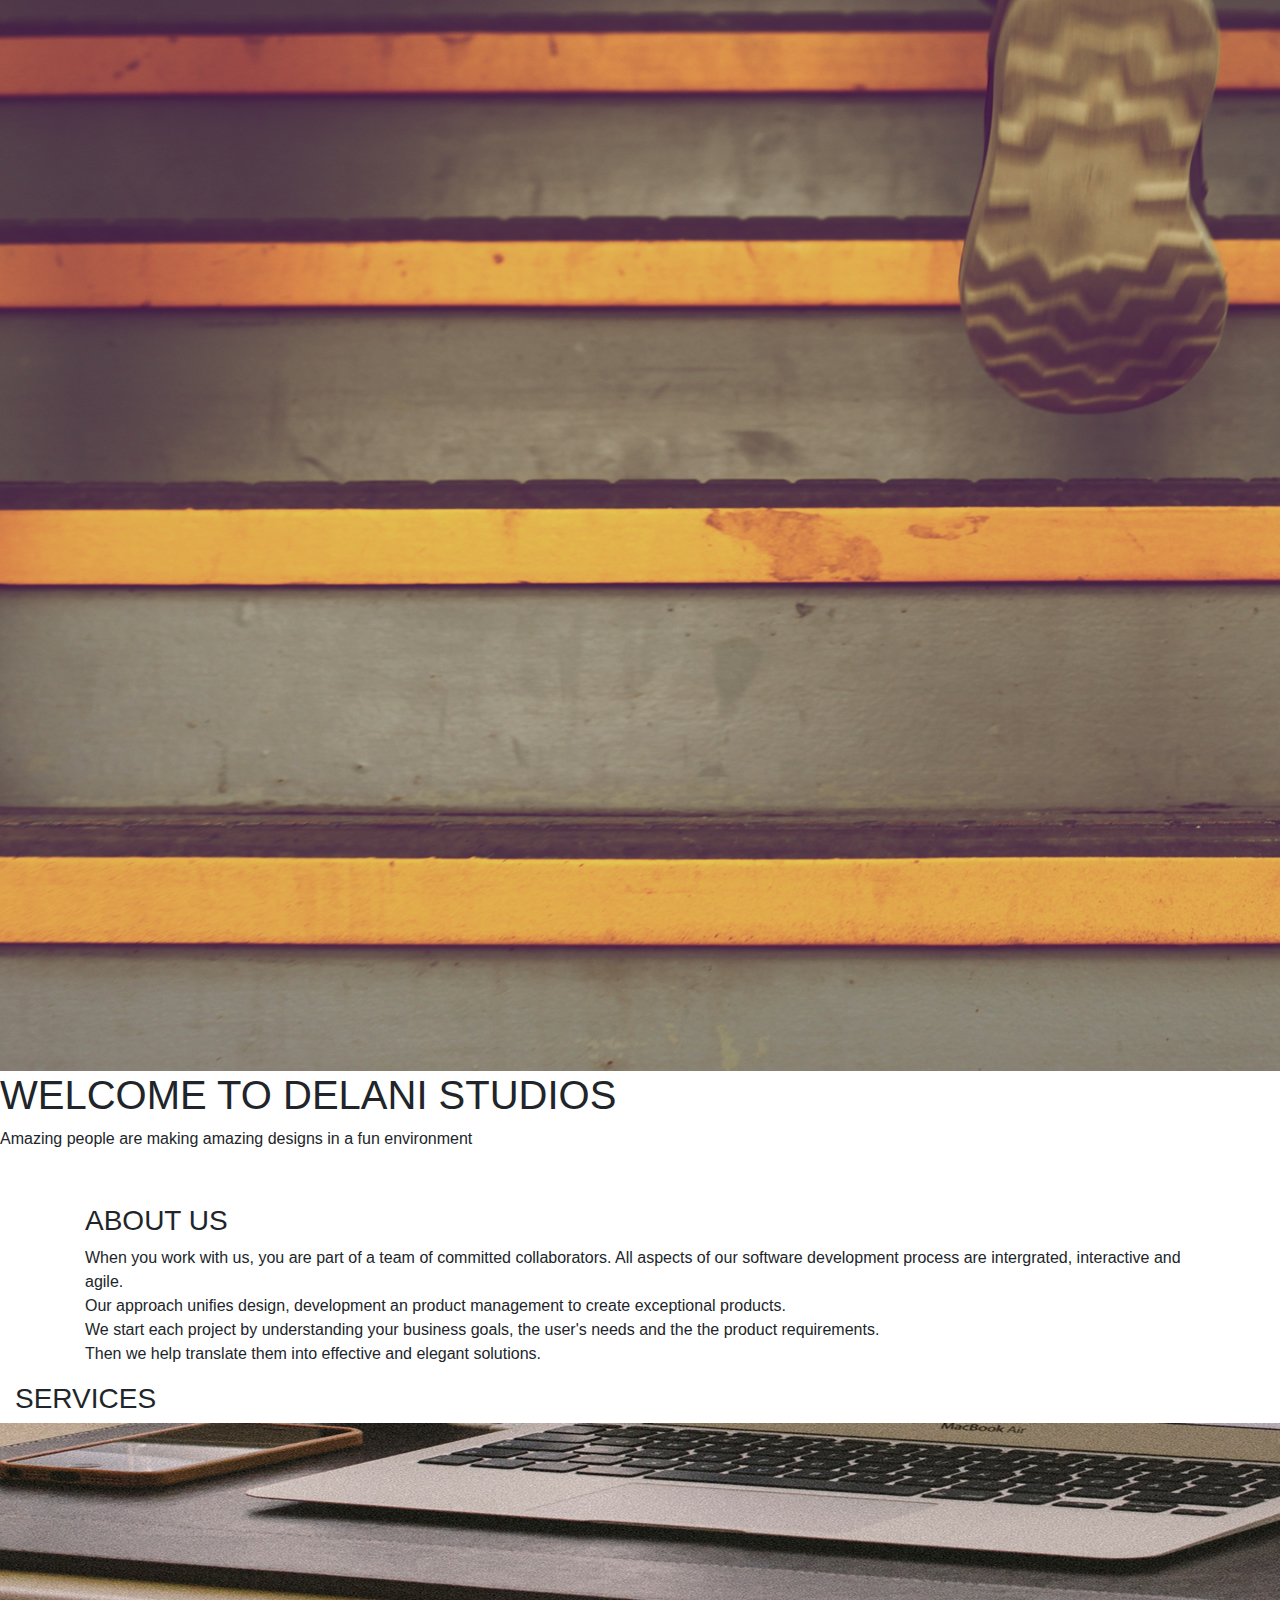
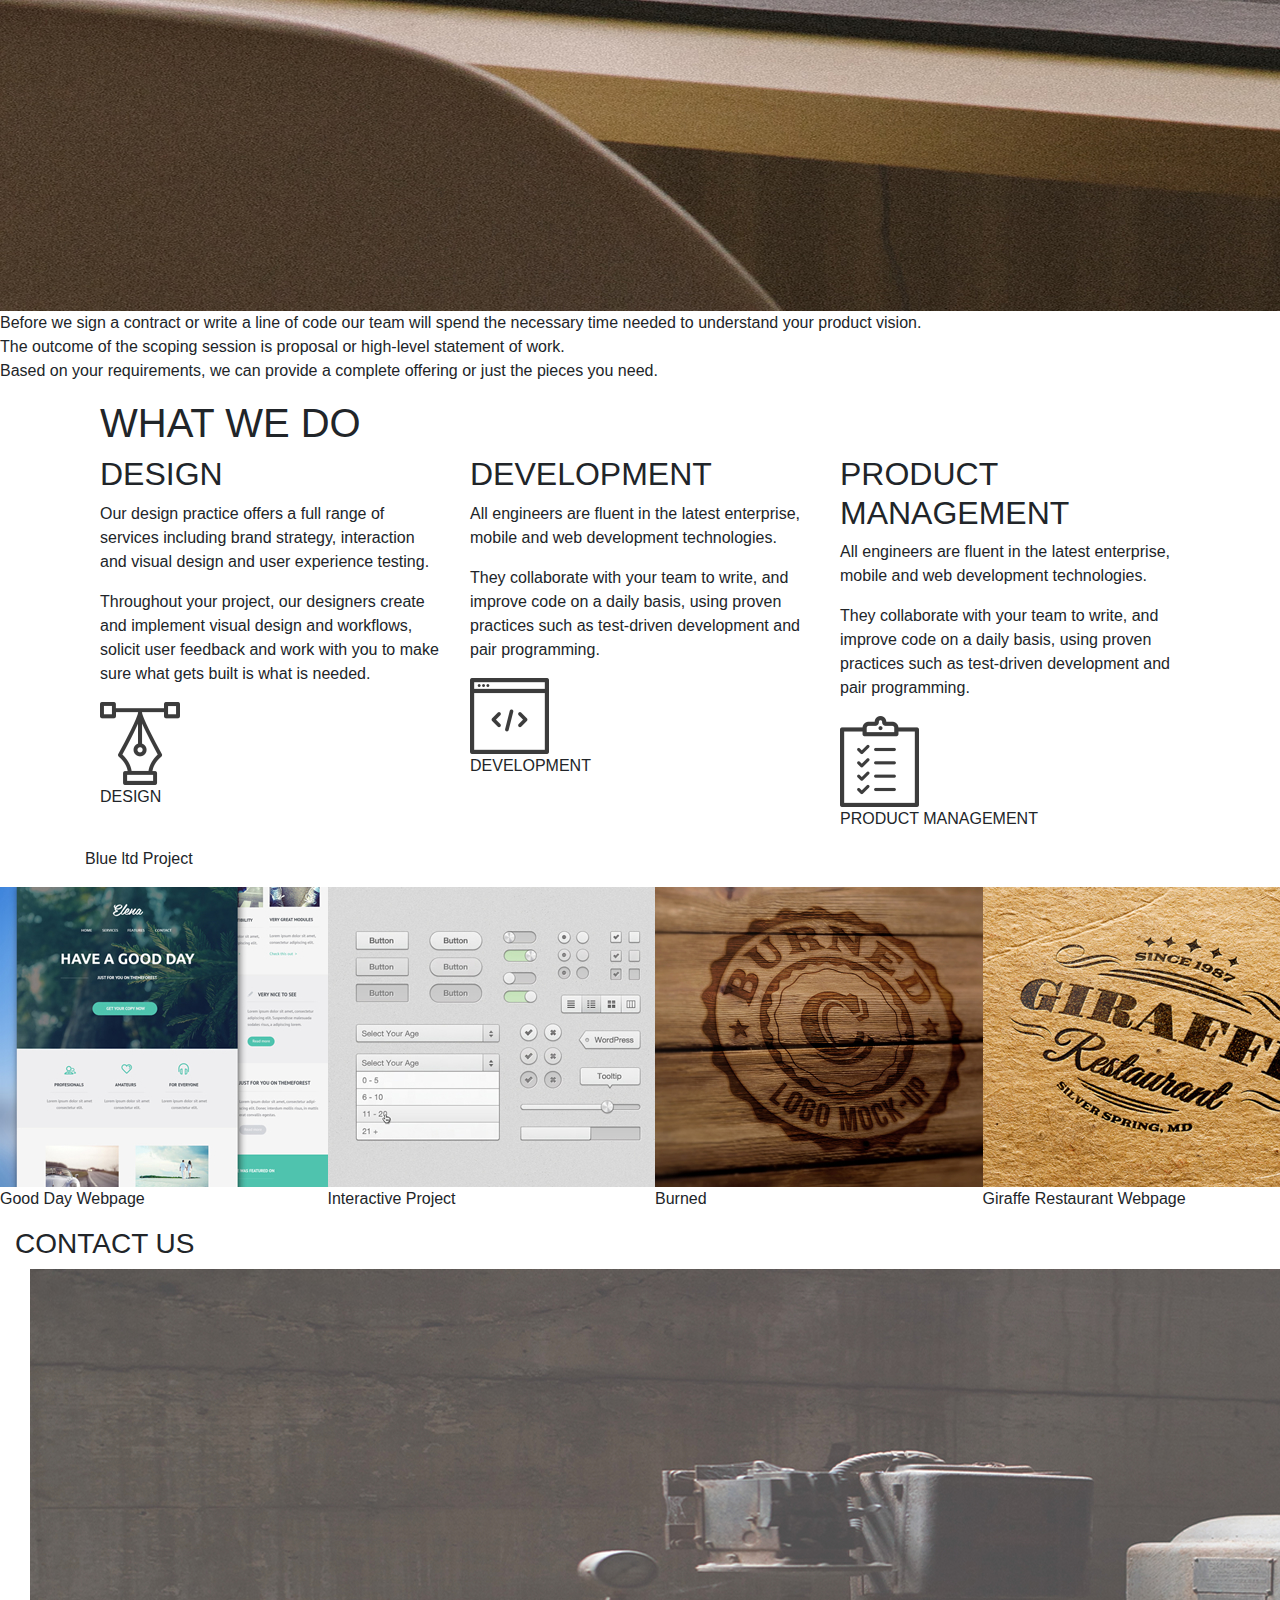
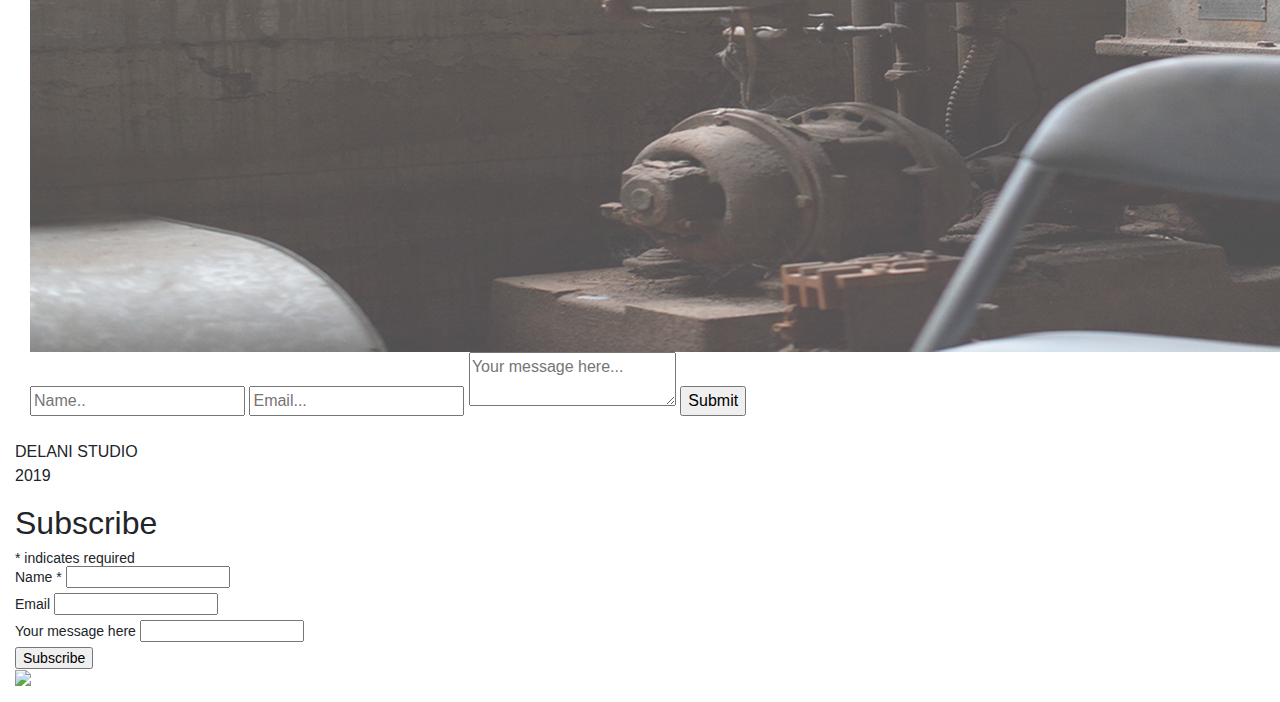
==== index.html @ 46a5c834 "updated html" ====
<!DOCTYPE html>
<html lang="en">
<head>
  <meta charset="UTF-8">
  <meta http-equiv="X-UA-Compatible" content="IE=edge">
  <meta name="viewport" content="width=device-width, initial-scale=1.0">
  <link rel="stylesheet" href="https://stackpath.bootstrapcdn.com/bootstrap/4.3.1/css/bootstrap.min.css" integrity="sha384-ggOyR0iXCbMQv3Xipma34MD+dH/1fQ784/j6cY/iJTQUOhcWr7x9JvoRxT2MZw1T" crossorigin="anonymous">
  <script src="https://code.jquery.com/jquery-3.3.1.slim.min.js" integrity="sha384-q8i/X+965DzO0rT7abK41JStQIAqVgRVzpbzo5smXKp4YfRvH+8abtTE1Pi6jizo" crossorigin="anonymous"></script>
  <script src="https://stackpath.bootstrapcdn.com/bootstrap/4.3.1/js/bootstrap.min.js" integrity="sha384-JjSmVgyd0p3pXB1rRibZUAYoIIy6OrQ6VrjIEaFf/nJGzIxFDsf4x0xIM+B07jRM" crossorigin="anonymous"></script>
  <link href="//cdn-images.mailchimp.com/embedcode/classic-10_7.css" rel="stylesheet" type="text/css">
</head>

<body>

  <div class=content>
    <div class="h_image">
            <div id="logo"><img src="IMAGES/backgrounds/h_img.jpg" alt="Delani logo">
            </div>

            <h1 class="banner1">WELCOME TO DELANI STUDIOS</h1>
            
            <p class="banner2">Amazing people are making amazing designs in a fun environment</p>
            <div id="mouse_click">
                <img src="IMAGES/mouse_click.png" alt="mouse_click">
            </div>
    </div>
    </div>
    </body>
  <div class="container" id="about">
   
      
    <h3>ABOUT US</h3>
    <p>
      When you work with us, you are part of a team of committed collaborators. All aspects of our software development process are intergrated, interactive and agile.<br>
      Our approach unifies design, development an product management to create exceptional products.<br>
      We start each project by understanding your business goals, the user's needs and the the product requirements.<br>
      Then we help translate them into effective and elegant solutions.
    </p>
</div>
<div class="container-fluid" id="services">


  <h3>SERVICES</h3>

</div>
<div class="s_image">
  <div id="logo"><img src="IMAGES/backgrounds/s_image.jpg" alt="background">
  </div>
    <p>
      Before we sign a contract or write a line of code our team will spend the necessary time needed to understand your product vision.<br>
      The outcome of the scoping session is proposal or high-level statement of work.<br>
      Based on your requirements, we can provide a complete offering or just the pieces you need.
    </p>
  </div>
  <div class="container" id="what-we-do">
  <div class="row">
    <div class="col-md-12">


      <div class="container business">
        <h1 class="header">WHAT WE DO</h1>
        <div class="row">
            <div class="col-md-4">
                <div id="design">
                    <h2 class="flair">DESIGN</h2>
                    <p>Our design practice offers a full range of services including brand strategy, interaction and visual design and user experience testing.</p>
                    <p>Throughout your project, our designers create and implement visual design and workflows, solicit user feedback and work with you to make sure what gets built is what is needed.</p>
                </div>
                <div id="des-img">
                    <img src="IMAGES/services_icons/design_icon.png">
                    <p>DESIGN</p>
                </div>
            </div>
            <div class="col-md-4">
                <div id="dev">
                    <h2 class="flair">DEVELOPMENT</h2>
                    <p>All engineers are fluent in the latest enterprise, mobile and web development technologies.</p>
                    <p>They collaborate with your team to write, and improve code on a daily basis, using proven practices such as test-driven development and pair programming.</p>
                </div>
                <div id="dev-img">
                    <img src="IMAGES/services_icons/dev_icon.png">
                    <p>DEVELOPMENT</p>
                </div>
            </div>
            <div class="col-md-4">
                <div id="prod">
                    <h2 class="flair">PRODUCT MANAGEMENT</h2>
                    <p>All engineers are fluent in the latest enterprise, mobile and web development technologies.</p>
                    <p>They collaborate with your team to write, and improve code on a daily basis, using proven practices such as test-driven development and pair programming.</p>
                </div>
                <div id="prod-img">
                    <img src="IMAGES/services_icons/product_icon.png">
                    <p>PRODUCT MANAGEMENT</p>
                </div>
            </div>
        </div>
    </div>

            <p>Blue ltd Project</p>
          </div>
        </div>
      </div>
      </div>
      <div class="row">
        <div class="col-md-3 ">
          <div class="work5">
            <img src="IMAGES/portfolio/work5.jpg" alt="work5">
            <div class="text">
              <p>Good Day Webpage</p>
            </div>
          </div>
        </div>
        <div class="col-md-3 ">
          <div class="work6">
            <img src="IMAGES/portfolio/work6.jpg" alt="work6">
            <div class="text">
              <p>Interactive Project</p>
            </div>
          </div>
        </div>
        <div class="col-md-3 ">
          <div class="work7">
            <img src="IMAGES/portfolio/work7.jpg" alt="work7">
            <div class="text">
              <p>Burned</p>
            </div>
          </div>
        </div>
        <div class="col-md-3 ">
          <div class="work8">
            <img src="IMAGES/portfolio/work8.jpg" alt="work8">
            <div class="text">
              <p>Giraffe Restaurant Webpage</p>
            </div>
          </div>
        </div>
      </div>
    </div>
    <div class="container-fluid" id="contact">
      <div class="row">
        <div class="col-md-12">

          <h3>CONTACT US</h3>
          <div id="contact" class="container-fluid d-flex flex-wrap align-content-center justify-content-around">
            <div id="background"><img src="IMAGES/backgrounds/c_image.jpg" alt="Delani">
            <form  action="https://gmail.us17.list-manage.com/subscribe/post?u=326788df1d7af620130b6cfb9&amp;id=d37f92bce2" method="post" id="mc-embedded-subscribe-form" name="mc-embedded-subscribe-form" class="validate" target="_blank" novalidate>
              <input name="NAME" class="" id="mce-NAME" type="text" placeholder="Name..">
              <input name="EMAIL" class="required email" id="mce-EMAIL" type="email" placeholder="Email...">
              <textarea name="MESSAGE" class="" id="mce-MESSAGE" placeholder="Your message here..."></textarea>
              <input type="submit">
            </form>
          </div>
      </div>
    </div>
  </div>

              
                <footer>
                    <a href=""><img src="https://raw.githubusercontent.com/jonnygovish/IP3/master/assets/social_icons/twitter.png" alt=""></a>
                    <a href=""><img src="https://raw.githubusercontent.com/jonnygovish/IP3/master/assets/social_icons/dribble.png" alt=""></a>
                    <a href=""><img src="https://raw.githubusercontent.com/jonnygovish/IP3/master/assets/social_icons/facebook.png" alt=""></a>
                    <a href=""><img src="https://raw.githubusercontent.com/jonnygovish/IP3/master/assets/social_icons/g_plus.png" alt=""></a>
                    <a href=""><img src="https://raw.githubusercontent.com/jonnygovish/IP3/master/assets/social_icons/skype.png" alt=""></a>
                    <a href=""><img src="https://raw.githubusercontent.com/jonnygovish/IP3/master/assets/social_icons/stumble_upon.png" alt=""></a>
                    <a href=""><img src="https://raw.githubusercontent.com/jonnygovish/IP3/master/assets/social_icons/behance.png" alt=""></a>
                    <a href=""><img src="https://raw.githubusercontent.com/jonnygovish/IP3/master/assets/social_icons/pinterest.png" alt=""></a>
                    <a href=""><img src="https://raw.githubusercontent.com/jonnygovish/IP3/master/assets/social_icons/flickr.png" alt=""></a>
                    
                    <p>DELANI STUDIO <br>2019</p>
                  </footer>

               <!-- Begin Mailchimp Signup Form -->
<link href="//cdn-images.mailchimp.com/embedcode/classic-10_7_dtp.css" rel="stylesheet" type="text/css">
<style type="text/css">
	#mc_embed_signup{background:#fff; clear:left; font:14px Helvetica,Arial,sans-serif; }
	/* Add your own Mailchimp form style overrides in your site stylesheet or in this style block.
	   We recommend moving this block and the preceding CSS link to the HEAD of your HTML file. */
</style>
<div id="mc_embed_signup">
<form action="https://gmail.us20.list-manage.com/subscribe/post?u=18f6a931bbad28ee36bbdf20a&amp;id=14b1918d72" method="post" id="mc-embedded-subscribe-form" name="mc-embedded-subscribe-form" class="validate" target="_blank" novalidate>
    <div id="mc_embed_signup_scroll">
	<h2>Subscribe</h2>
<div class="indicates-required"><span class="asterisk">*</span> indicates required</div>
<div class="mc-field-group">
	<label for="mce-EMAIL">Name  <span class="asterisk">*</span>
</label>
	<input type="email" value="" name="EMAIL" class="required email" id="mce-EMAIL">
</div>
<div class="mc-field-group">
	<label for="mce-NAME">Email </label>
	<input type="text" value="" name="NAME" class="" id="mce-NAME">
</div>
<div class="mc-field-group">
	<label for="mce-MESSAGE">Your message here </label>
	<input type="text" value="" name="MESSAGE" class="" id="mce-MESSAGE">
</div>
	<div id="mce-responses" class="clear foot">
		<div class="response" id="mce-error-response" style="display:none"></div>
		<div class="response" id="mce-success-response" style="display:none"></div>
	</div>    <!-- real people should not fill this in and expect good things - do not remove this or risk form bot signups-->
    <div style="position: absolute; left: -5000px;" aria-hidden="true"><input type="text" name="b_18f6a931bbad28ee36bbdf20a_14b1918d72" tabindex="-1" value=""></div>
        <div class="optionalParent">
            <div class="clear foot">
                <input type="submit" value="Subscribe" name="subscribe" id="mc-embedded-subscribe" class="button">
                <p class="brandingLogo"><a href="http://eepurl.com/hSXrS5" title="Mailchimp - email marketing made easy and fun"><img src="https://eep.io/mc-cdn-images/template_images/branding_logo_text_light_dtp.svg"></a></p>
            </div>
        </div>
    </div>
</form>
</div>
<script type='text/javascript' src='//s3.amazonaws.com/downloads.mailchimp.com/js/mc-validate.js'></script><script type='text/javascript'>(function($) {window.fnames = new Array(); window.ftypes = new Array();fnames[0]='EMAIL';ftypes[0]='email';fnames[1]='NAME';ftypes[1]='text';fnames[2]='MESSAGE';ftypes[2]='text';}(jQuery));var $mcj = jQuery.noConflict(true);</script>
<!--End mc_embed_signup-->
                    
</body>
</html>
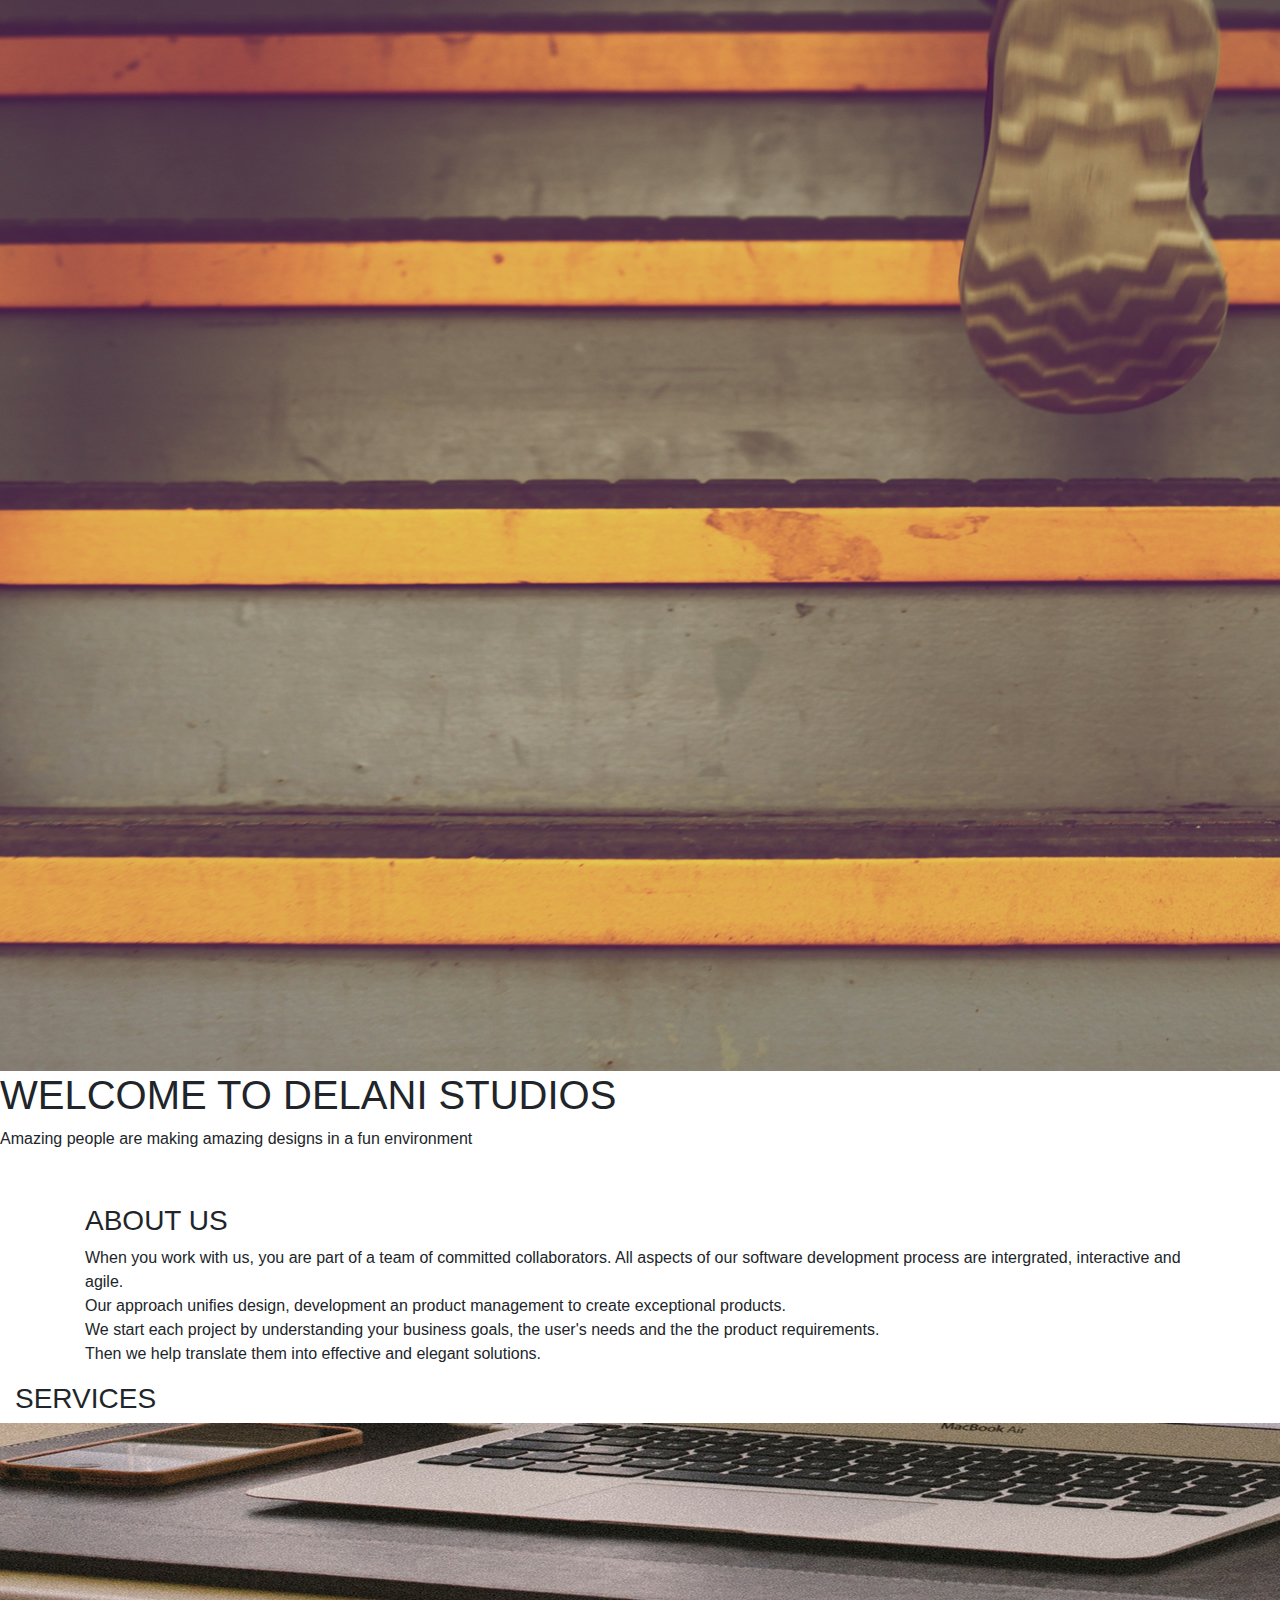
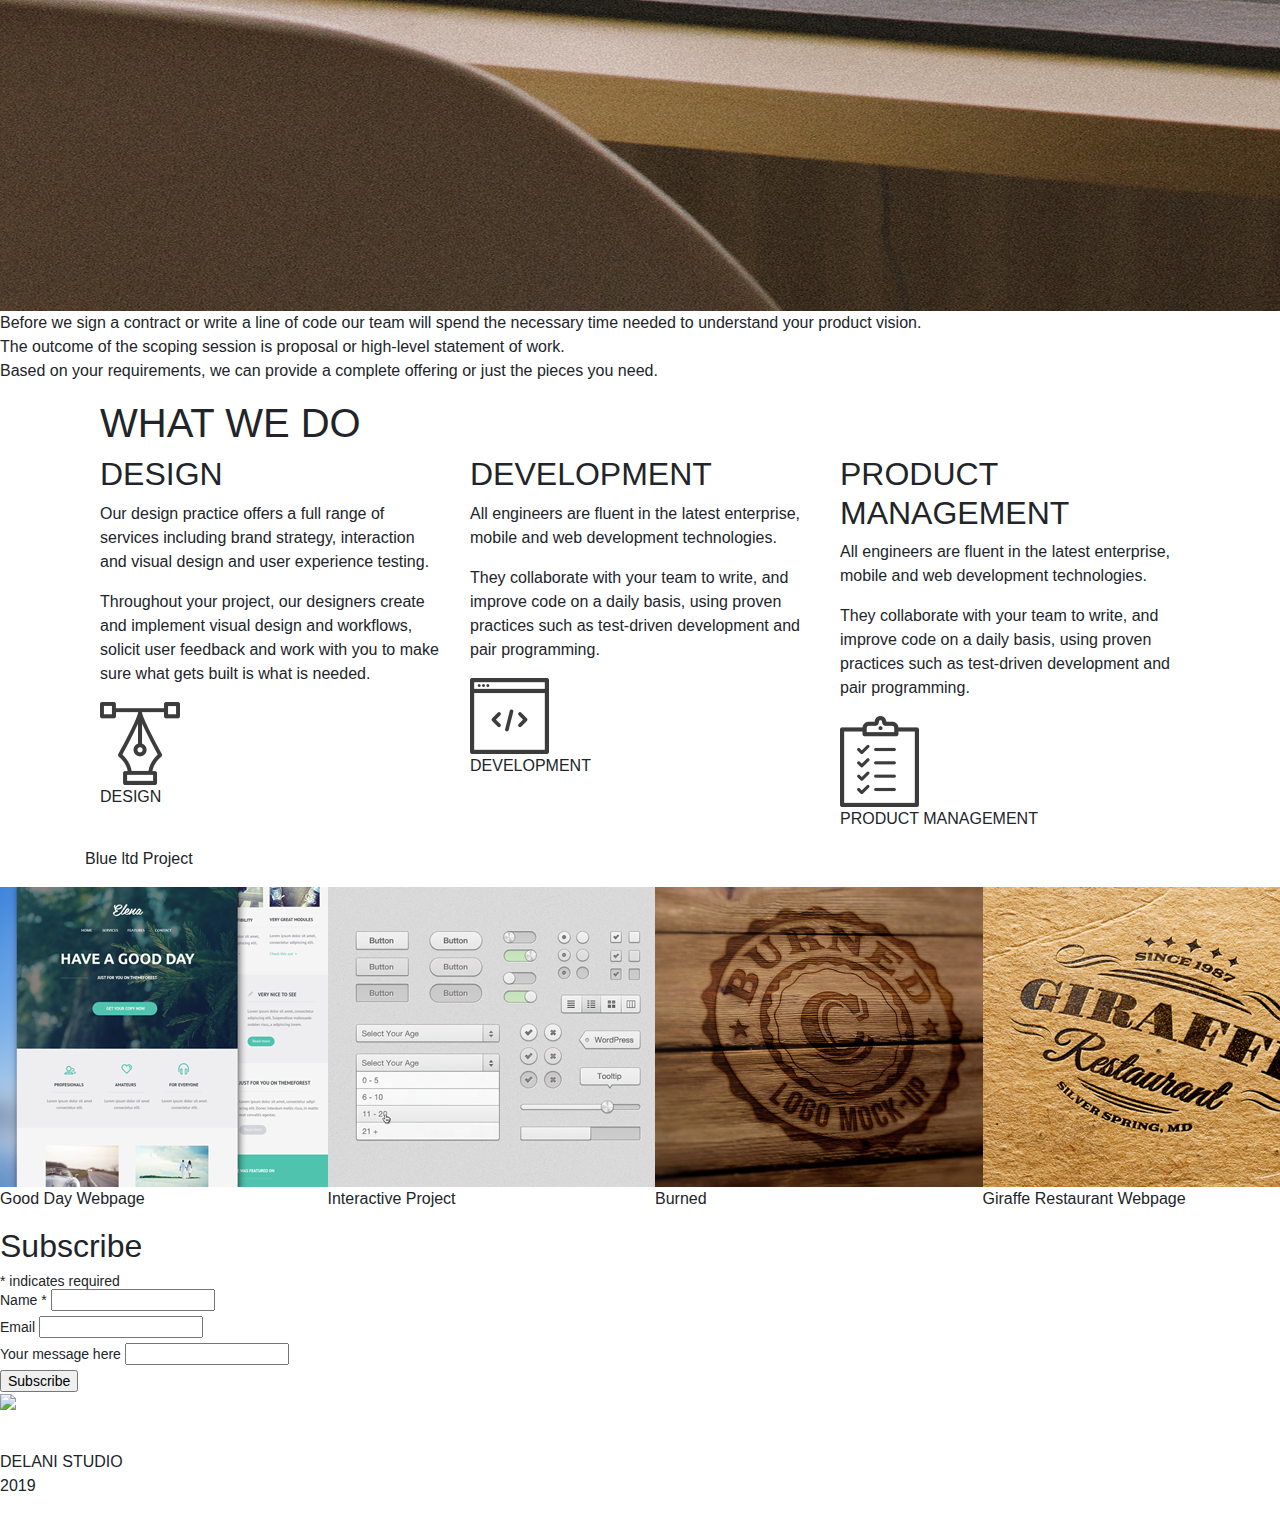
==== commit cb572823: "included footer" ====
--- a/index.html
+++ b/index.html
@@ -4,6 +4,8 @@
   <meta charset="UTF-8">
   <meta http-equiv="X-UA-Compatible" content="IE=edge">
   <meta name="viewport" content="width=device-width, initial-scale=1.0">
+
+  <title>Delani Studio</title>
   <link rel="stylesheet" href="https://stackpath.bootstrapcdn.com/bootstrap/4.3.1/css/bootstrap.min.css" integrity="sha384-ggOyR0iXCbMQv3Xipma34MD+dH/1fQ784/j6cY/iJTQUOhcWr7x9JvoRxT2MZw1T" crossorigin="anonymous">
   <script src="https://code.jquery.com/jquery-3.3.1.slim.min.js" integrity="sha384-q8i/X+965DzO0rT7abK41JStQIAqVgRVzpbzo5smXKp4YfRvH+8abtTE1Pi6jizo" crossorigin="anonymous"></script>
   <script src="https://stackpath.bootstrapcdn.com/bootstrap/4.3.1/js/bootstrap.min.js" integrity="sha384-JjSmVgyd0p3pXB1rRibZUAYoIIy6OrQ6VrjIEaFf/nJGzIxFDsf4x0xIM+B07jRM" crossorigin="anonymous"></script>
@@ -12,7 +14,7 @@
 
 <body>
 
-  <div class=content>
+  <div class=backg>
     <div class="h_image">
             <div id="logo"><img src="IMAGES/backgrounds/h_img.jpg" alt="Delani logo">
             </div>
@@ -45,12 +47,13 @@
 </div>
 <div class="s_image">
   <div id="logo"><img src="IMAGES/backgrounds/s_image.jpg" alt="background">
-  </div>
     <p>
       Before we sign a contract or write a line of code our team will spend the necessary time needed to understand your product vision.<br>
       The outcome of the scoping session is proposal or high-level statement of work.<br>
       Based on your requirements, we can provide a complete offering or just the pieces you need.
     </p>
+  </div>
+   
   </div>
   <div class="container" id="what-we-do">
   <div class="row">
@@ -140,34 +143,11 @@
       <div class="row">
         <div class="col-md-12">
 
-          <h3>CONTACT US</h3>
-          <div id="contact" class="container-fluid d-flex flex-wrap align-content-center justify-content-around">
-            <div id="background"><img src="IMAGES/backgrounds/c_image.jpg" alt="Delani">
-            <form  action="https://gmail.us17.list-manage.com/subscribe/post?u=326788df1d7af620130b6cfb9&amp;id=d37f92bce2" method="post" id="mc-embedded-subscribe-form" name="mc-embedded-subscribe-form" class="validate" target="_blank" novalidate>
-              <input name="NAME" class="" id="mce-NAME" type="text" placeholder="Name..">
-              <input name="EMAIL" class="required email" id="mce-EMAIL" type="email" placeholder="Email...">
-              <textarea name="MESSAGE" class="" id="mce-MESSAGE" placeholder="Your message here..."></textarea>
-              <input type="submit">
-            </form>
-          </div>
+          
       </div>
     </div>
   </div>
 
-              
-                <footer>
-                    <a href=""><img src="https://raw.githubusercontent.com/jonnygovish/IP3/master/assets/social_icons/twitter.png" alt=""></a>
-                    <a href=""><img src="https://raw.githubusercontent.com/jonnygovish/IP3/master/assets/social_icons/dribble.png" alt=""></a>
-                    <a href=""><img src="https://raw.githubusercontent.com/jonnygovish/IP3/master/assets/social_icons/facebook.png" alt=""></a>
-                    <a href=""><img src="https://raw.githubusercontent.com/jonnygovish/IP3/master/assets/social_icons/g_plus.png" alt=""></a>
-                    <a href=""><img src="https://raw.githubusercontent.com/jonnygovish/IP3/master/assets/social_icons/skype.png" alt=""></a>
-                    <a href=""><img src="https://raw.githubusercontent.com/jonnygovish/IP3/master/assets/social_icons/stumble_upon.png" alt=""></a>
-                    <a href=""><img src="https://raw.githubusercontent.com/jonnygovish/IP3/master/assets/social_icons/behance.png" alt=""></a>
-                    <a href=""><img src="https://raw.githubusercontent.com/jonnygovish/IP3/master/assets/social_icons/pinterest.png" alt=""></a>
-                    <a href=""><img src="https://raw.githubusercontent.com/jonnygovish/IP3/master/assets/social_icons/flickr.png" alt=""></a>
-                    
-                    <p>DELANI STUDIO <br>2019</p>
-                  </footer>
 
                <!-- Begin Mailchimp Signup Form -->
 <link href="//cdn-images.mailchimp.com/embedcode/classic-10_7_dtp.css" rel="stylesheet" type="text/css">
@@ -211,5 +191,20 @@
 <script type='text/javascript' src='//s3.amazonaws.com/downloads.mailchimp.com/js/mc-validate.js'></script><script type='text/javascript'>(function($) {window.fnames = new Array(); window.ftypes = new Array();fnames[0]='EMAIL';ftypes[0]='email';fnames[1]='NAME';ftypes[1]='text';fnames[2]='MESSAGE';ftypes[2]='text';}(jQuery));var $mcj = jQuery.noConflict(true);</script>
 <!--End mc_embed_signup-->
                     
+
+
+<footer>
+  <a href=""><img src="https://raw.githubusercontent.com/jonnygovish/IP3/master/assets/social_icons/twitter.png" alt=""></a>
+  <a href=""><img src="https://raw.githubusercontent.com/jonnygovish/IP3/master/assets/social_icons/dribble.png" alt=""></a>
+  <a href=""><img src="https://raw.githubusercontent.com/jonnygovish/IP3/master/assets/social_icons/facebook.png" alt=""></a>
+  <a href=""><img src="https://raw.githubusercontent.com/jonnygovish/IP3/master/assets/social_icons/g_plus.png" alt=""></a>
+  <a href=""><img src="https://raw.githubusercontent.com/jonnygovish/IP3/master/assets/social_icons/skype.png" alt=""></a>
+  <a href=""><img src="https://raw.githubusercontent.com/jonnygovish/IP3/master/assets/social_icons/stumble_upon.png" alt=""></a>
+  <a href=""><img src="https://raw.githubusercontent.com/jonnygovish/IP3/master/assets/social_icons/behance.png" alt=""></a>
+  <a href=""><img src="https://raw.githubusercontent.com/jonnygovish/IP3/master/assets/social_icons/pinterest.png" alt=""></a>
+  <a href=""><img src="https://raw.githubusercontent.com/jonnygovish/IP3/master/assets/social_icons/flickr.png" alt=""></a>
+  
+  <p>DELANI STUDIO <br>2019</p>
+</footer>
 </body>
 </html>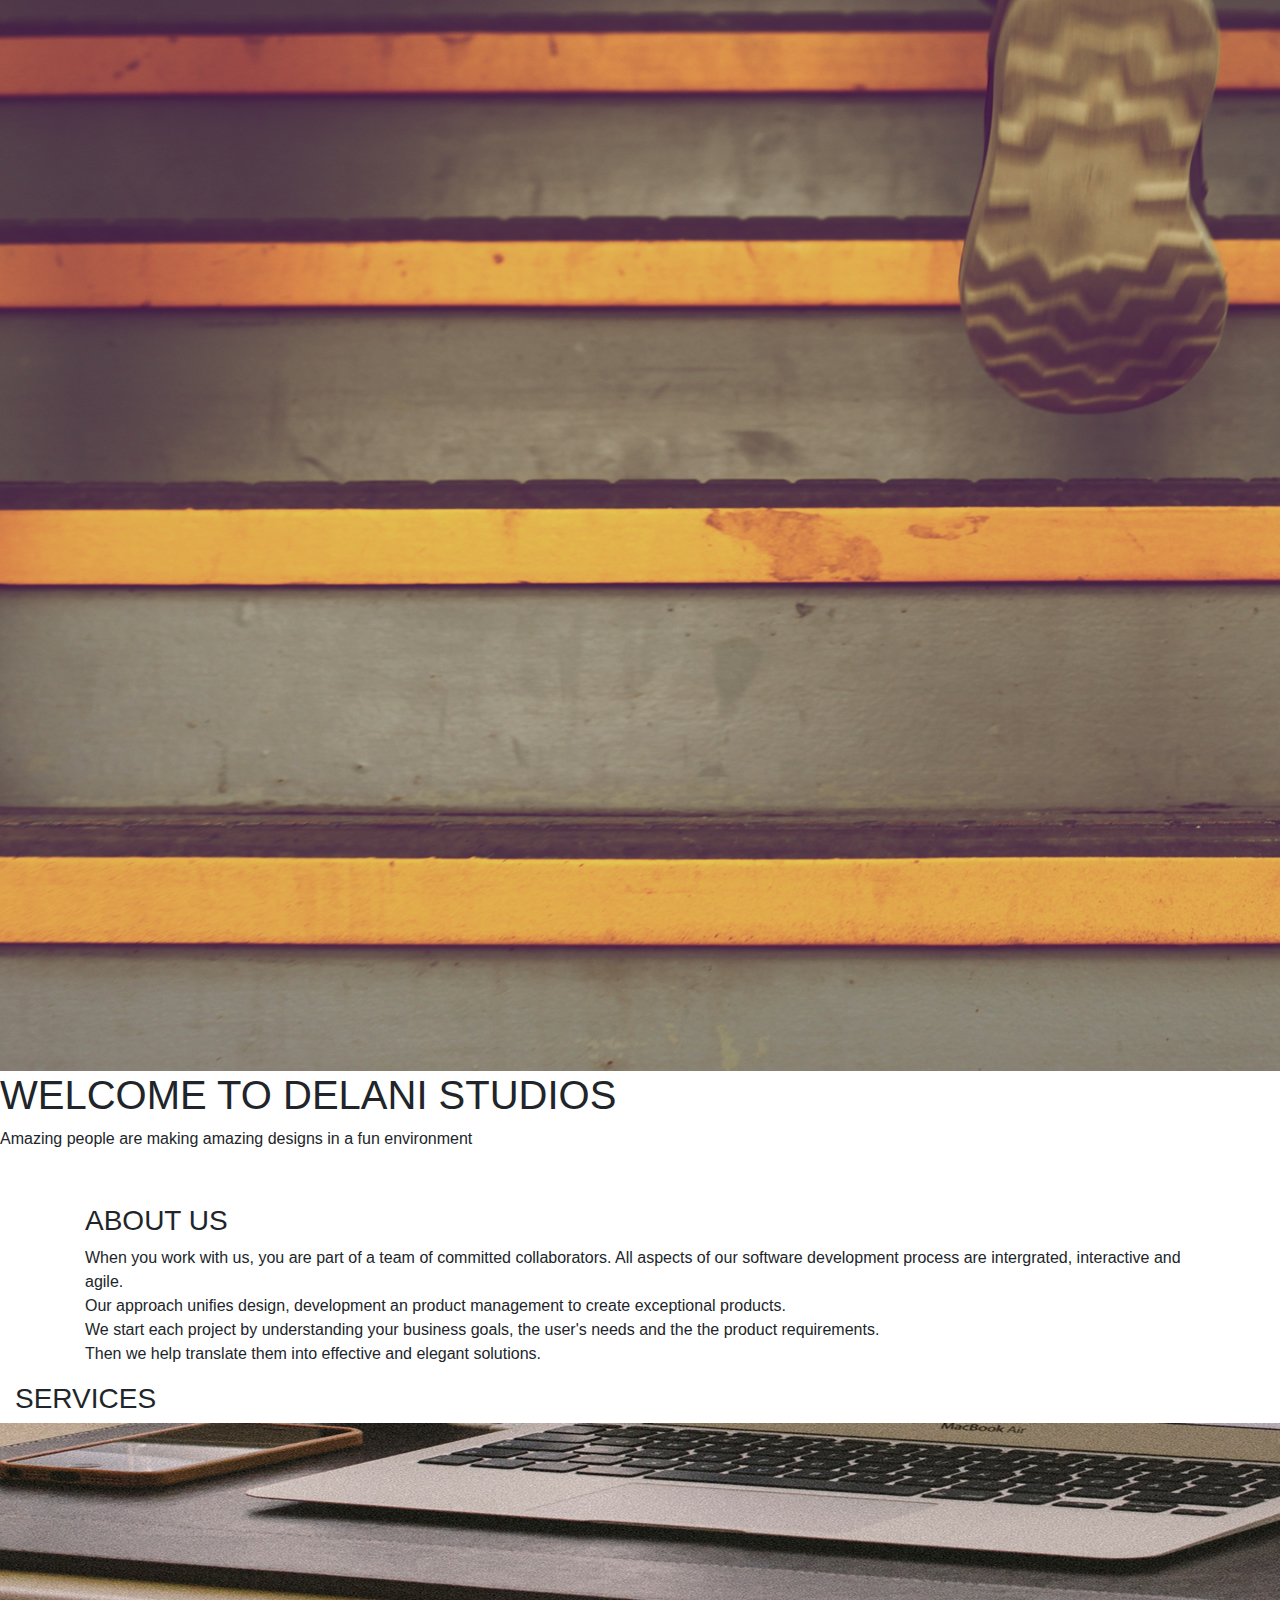
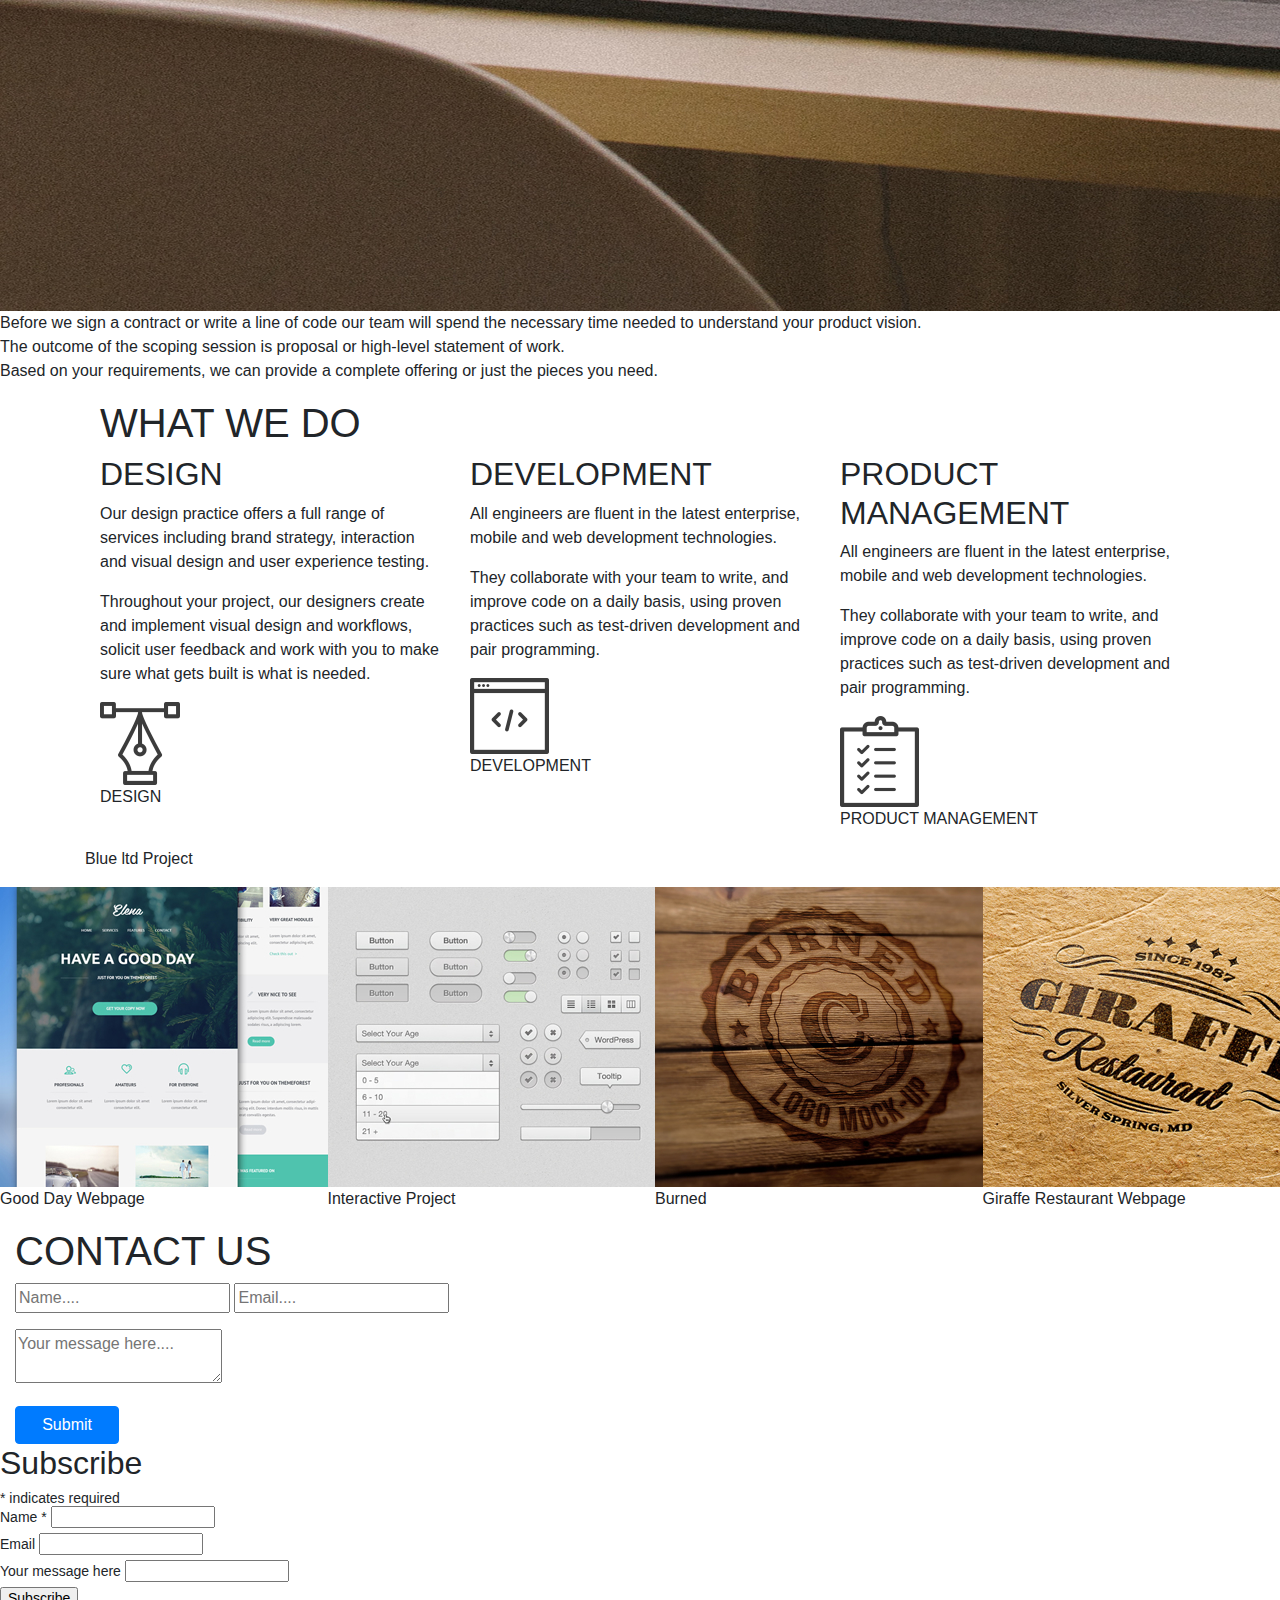
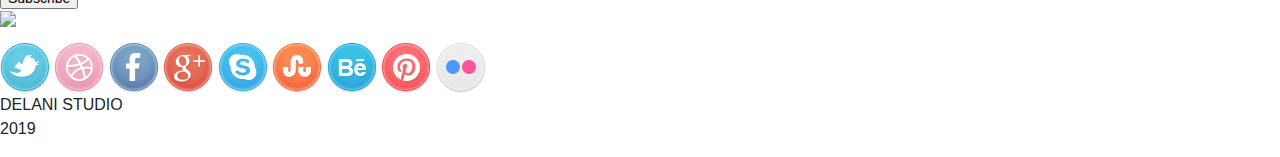
==== commit 6b731ef2: "added images" ====
--- a/index.html
+++ b/index.html
@@ -147,6 +147,29 @@
       </div>
     </div>
   </div>
+
+  <!-- Contact section -->
+  <div class="container-fluid cont">
+    <h1>CONTACT US</h1>
+
+    <!-- Script -->
+    <form  action="https://gmail.us17.list-manage.com/subscribe/post?u=2c0f72c8a157671e397a20fd0&amp;id=e2dbe50951" method="post" id="mc-embedded-subscribe-form" name="mc-embedded-subscribe-form" class="validate" target="_blank" novalidate>
+       <div class="form-group">
+         <input type="text" name="FNAME" placeholder = "Name...." id="name" value="">
+         <input type="email"  name="EMAIL" placeholder = "Email...." autocapitalize="off" autocorrect="off" id="email"  value="">
+       </div>
+         <div class="form-group">
+           <textarea id="comment" placeholder = "Your message here...."></textarea>
+         </div>
+         <button type="submit" class="btn btn-primary col-md-1">Submit</button>
+         <div id="mce-responses" class="clear">
+           <div class="response" id="mce-error-response" style="display:none"></div>
+           <div class="response" id="mce-success-response" style="display:none"></div>
+         </div> 
+     </form> 
+   </div>
+                  <!-- Footer -->
+
 
 
                <!-- Begin Mailchimp Signup Form -->
@@ -194,15 +217,15 @@
 
 
 <footer>
-  <a href=""><img src="https://raw.githubusercontent.com/jonnygovish/IP3/master/assets/social_icons/twitter.png" alt=""></a>
-  <a href=""><img src="https://raw.githubusercontent.com/jonnygovish/IP3/master/assets/social_icons/dribble.png" alt=""></a>
-  <a href=""><img src="https://raw.githubusercontent.com/jonnygovish/IP3/master/assets/social_icons/facebook.png" alt=""></a>
-  <a href=""><img src="https://raw.githubusercontent.com/jonnygovish/IP3/master/assets/social_icons/g_plus.png" alt=""></a>
-  <a href=""><img src="https://raw.githubusercontent.com/jonnygovish/IP3/master/assets/social_icons/skype.png" alt=""></a>
-  <a href=""><img src="https://raw.githubusercontent.com/jonnygovish/IP3/master/assets/social_icons/stumble_upon.png" alt=""></a>
-  <a href=""><img src="https://raw.githubusercontent.com/jonnygovish/IP3/master/assets/social_icons/behance.png" alt=""></a>
-  <a href=""><img src="https://raw.githubusercontent.com/jonnygovish/IP3/master/assets/social_icons/pinterest.png" alt=""></a>
-  <a href=""><img src="https://raw.githubusercontent.com/jonnygovish/IP3/master/assets/social_icons/flickr.png" alt=""></a>
+  <a href=""><img src="IMAGES/social_icons/twitter.png" alt=""></a>
+  <a href=""><img src="IMAGES/social_icons/dribble.png" alt=""></a>
+  <a href=""><img src="IMAGES/social_icons/facebook.png" alt=""></a>
+  <a href=""><img src="IMAGES/social_icons/g_plus.png" alt=""></a>
+  <a href=""><img src="IMAGES/social_icons/skype.png" alt=""></a>
+  <a href=""><img src="IMAGES/social_icons/stumble_upon.png" alt=""></a>
+  <a href=""><img src="IMAGES/social_icons/behance.png" alt=""></a>
+  <a href=""><img src="IMAGES/social_icons/pinterest.png" alt=""></a>
+  <a href=""><img src="IMAGES/social_icons/flickr.png" alt=""></a>
   
   <p>DELANI STUDIO <br>2019</p>
 </footer>
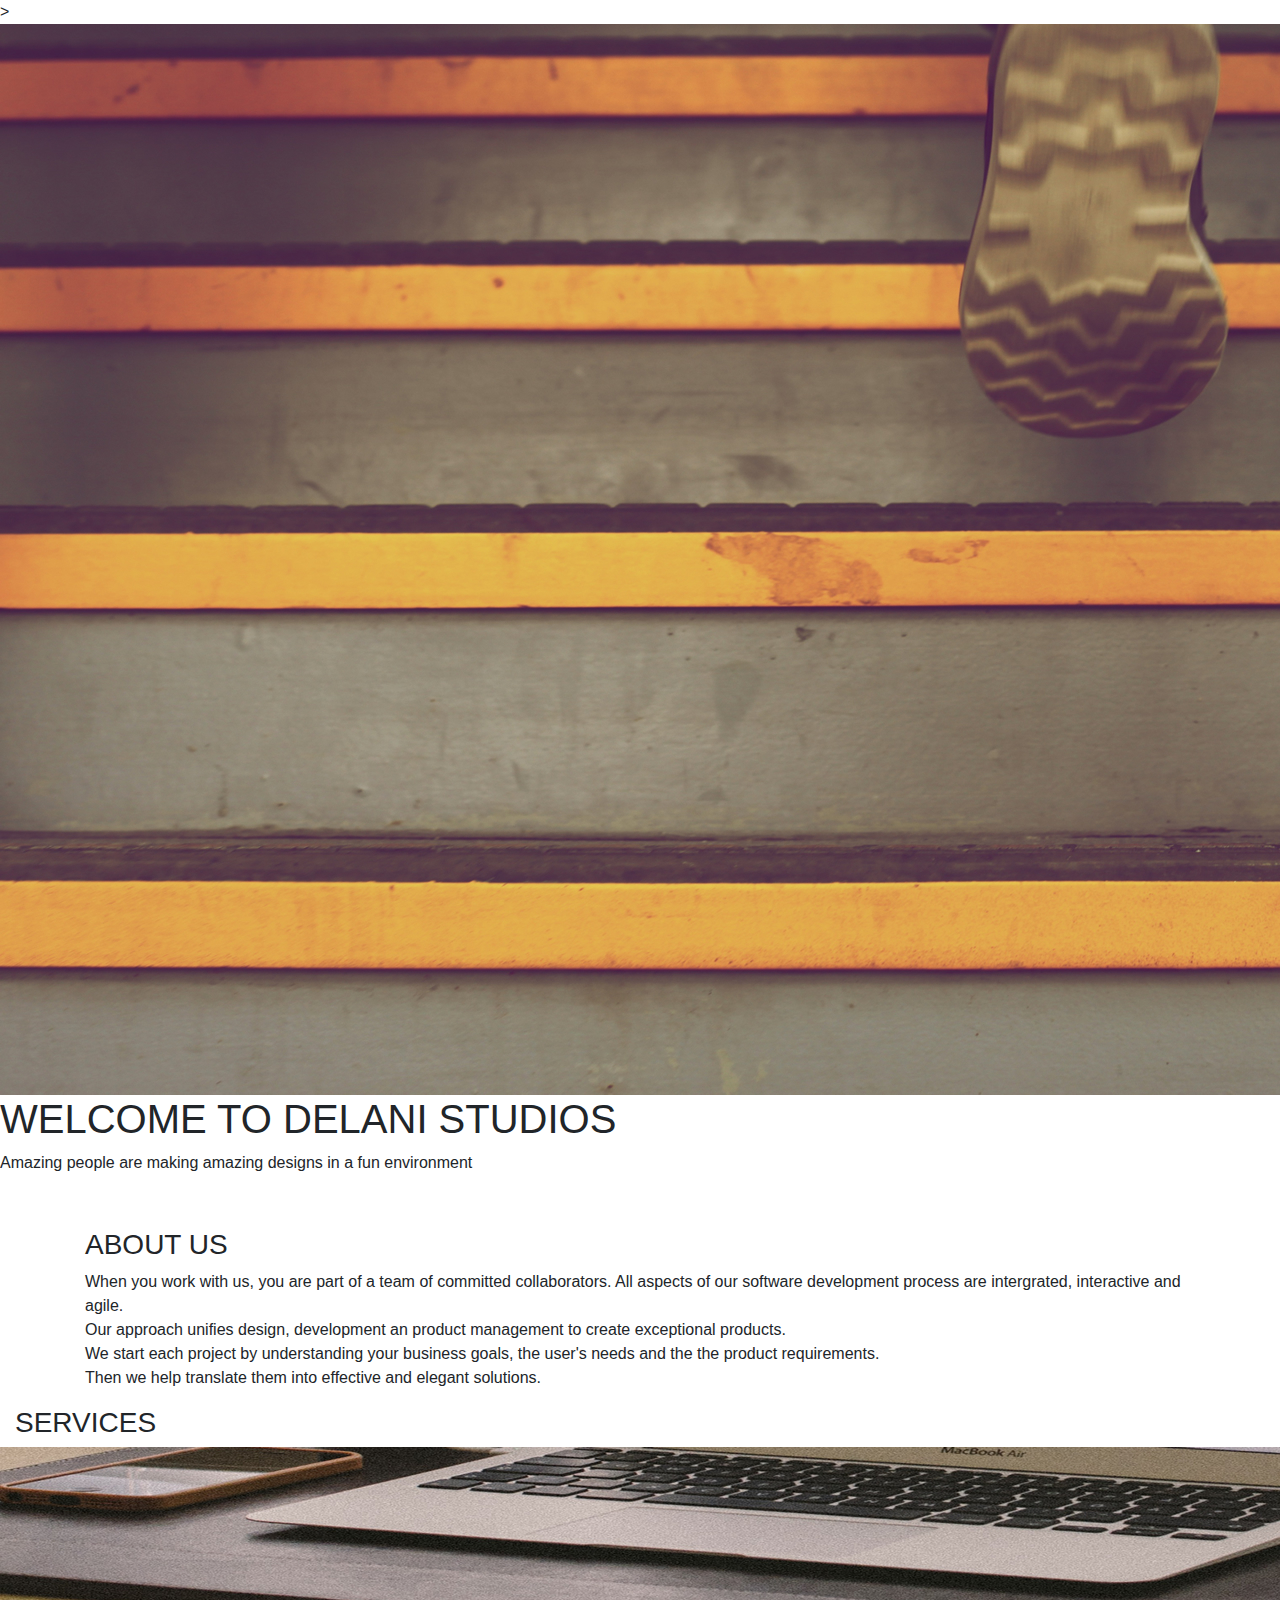
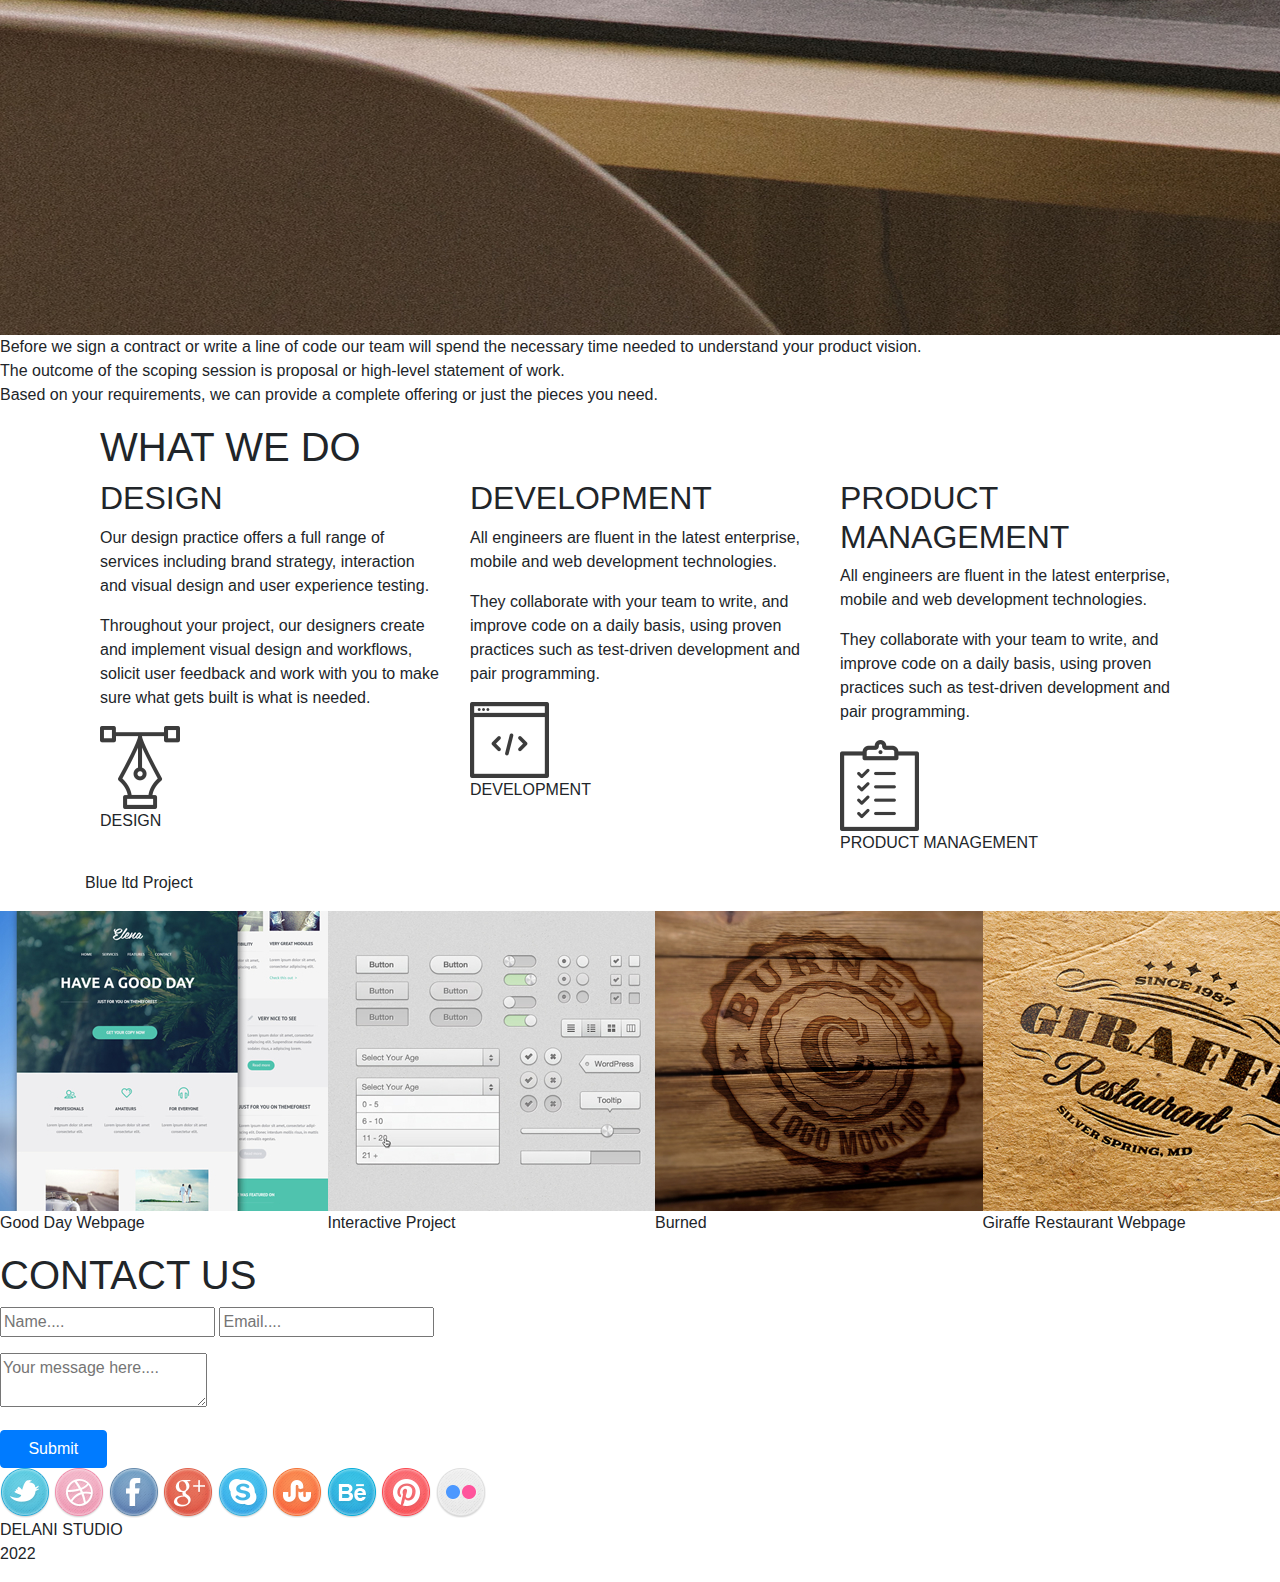
==== commit a87b2883: "updated js" ====
--- a/index.html
+++ b/index.html
@@ -10,6 +10,7 @@
   <script src="https://code.jquery.com/jquery-3.3.1.slim.min.js" integrity="sha384-q8i/X+965DzO0rT7abK41JStQIAqVgRVzpbzo5smXKp4YfRvH+8abtTE1Pi6jizo" crossorigin="anonymous"></script>
   <script src="https://stackpath.bootstrapcdn.com/bootstrap/4.3.1/js/bootstrap.min.js" integrity="sha384-JjSmVgyd0p3pXB1rRibZUAYoIIy6OrQ6VrjIEaFf/nJGzIxFDsf4x0xIM+B07jRM" crossorigin="anonymous"></script>
   <link href="//cdn-images.mailchimp.com/embedcode/classic-10_7.css" rel="stylesheet" type="text/css">
+  >
 </head>
 
 <body>
@@ -148,12 +149,10 @@
     </div>
   </div>
 
-  <!-- Contact section -->
-  <div class="container-fluid cont">
     <h1>CONTACT US</h1>
 
-    <!-- Script -->
-    <form  action="https://gmail.us17.list-manage.com/subscribe/post?u=2c0f72c8a157671e397a20fd0&amp;id=e2dbe50951" method="post" id="mc-embedded-subscribe-form" name="mc-embedded-subscribe-form" class="validate" target="_blank" novalidate>
+  
+    <form></form>
        <div class="form-group">
          <input type="text" name="FNAME" placeholder = "Name...." id="name" value="">
          <input type="email"  name="EMAIL" placeholder = "Email...." autocapitalize="off" autocorrect="off" id="email"  value="">
@@ -168,53 +167,10 @@
          </div> 
      </form> 
    </div>
-                  <!-- Footer -->
+              
 
 
-
-               <!-- Begin Mailchimp Signup Form -->
-<link href="//cdn-images.mailchimp.com/embedcode/classic-10_7_dtp.css" rel="stylesheet" type="text/css">
-<style type="text/css">
-	#mc_embed_signup{background:#fff; clear:left; font:14px Helvetica,Arial,sans-serif; }
-	/* Add your own Mailchimp form style overrides in your site stylesheet or in this style block.
-	   We recommend moving this block and the preceding CSS link to the HEAD of your HTML file. */
-</style>
-<div id="mc_embed_signup">
-<form action="https://gmail.us20.list-manage.com/subscribe/post?u=18f6a931bbad28ee36bbdf20a&amp;id=14b1918d72" method="post" id="mc-embedded-subscribe-form" name="mc-embedded-subscribe-form" class="validate" target="_blank" novalidate>
-    <div id="mc_embed_signup_scroll">
-	<h2>Subscribe</h2>
-<div class="indicates-required"><span class="asterisk">*</span> indicates required</div>
-<div class="mc-field-group">
-	<label for="mce-EMAIL">Name  <span class="asterisk">*</span>
-</label>
-	<input type="email" value="" name="EMAIL" class="required email" id="mce-EMAIL">
-</div>
-<div class="mc-field-group">
-	<label for="mce-NAME">Email </label>
-	<input type="text" value="" name="NAME" class="" id="mce-NAME">
-</div>
-<div class="mc-field-group">
-	<label for="mce-MESSAGE">Your message here </label>
-	<input type="text" value="" name="MESSAGE" class="" id="mce-MESSAGE">
-</div>
-	<div id="mce-responses" class="clear foot">
-		<div class="response" id="mce-error-response" style="display:none"></div>
-		<div class="response" id="mce-success-response" style="display:none"></div>
-	</div>    <!-- real people should not fill this in and expect good things - do not remove this or risk form bot signups-->
-    <div style="position: absolute; left: -5000px;" aria-hidden="true"><input type="text" name="b_18f6a931bbad28ee36bbdf20a_14b1918d72" tabindex="-1" value=""></div>
-        <div class="optionalParent">
-            <div class="clear foot">
-                <input type="submit" value="Subscribe" name="subscribe" id="mc-embedded-subscribe" class="button">
-                <p class="brandingLogo"><a href="http://eepurl.com/hSXrS5" title="Mailchimp - email marketing made easy and fun"><img src="https://eep.io/mc-cdn-images/template_images/branding_logo_text_light_dtp.svg"></a></p>
-            </div>
-        </div>
-    </div>
-</form>
-</div>
-<script type='text/javascript' src='//s3.amazonaws.com/downloads.mailchimp.com/js/mc-validate.js'></script><script type='text/javascript'>(function($) {window.fnames = new Array(); window.ftypes = new Array();fnames[0]='EMAIL';ftypes[0]='email';fnames[1]='NAME';ftypes[1]='text';fnames[2]='MESSAGE';ftypes[2]='text';}(jQuery));var $mcj = jQuery.noConflict(true);</script>
-<!--End mc_embed_signup-->
-                    
-
+              
 
 <footer>
   <a href=""><img src="IMAGES/social_icons/twitter.png" alt=""></a>
@@ -227,7 +183,7 @@
   <a href=""><img src="IMAGES/social_icons/pinterest.png" alt=""></a>
   <a href=""><img src="IMAGES/social_icons/flickr.png" alt=""></a>
   
-  <p>DELANI STUDIO <br>2019</p>
+  <p>DELANI STUDIO <br>2022</p>
 </footer>
 </body>
 </html>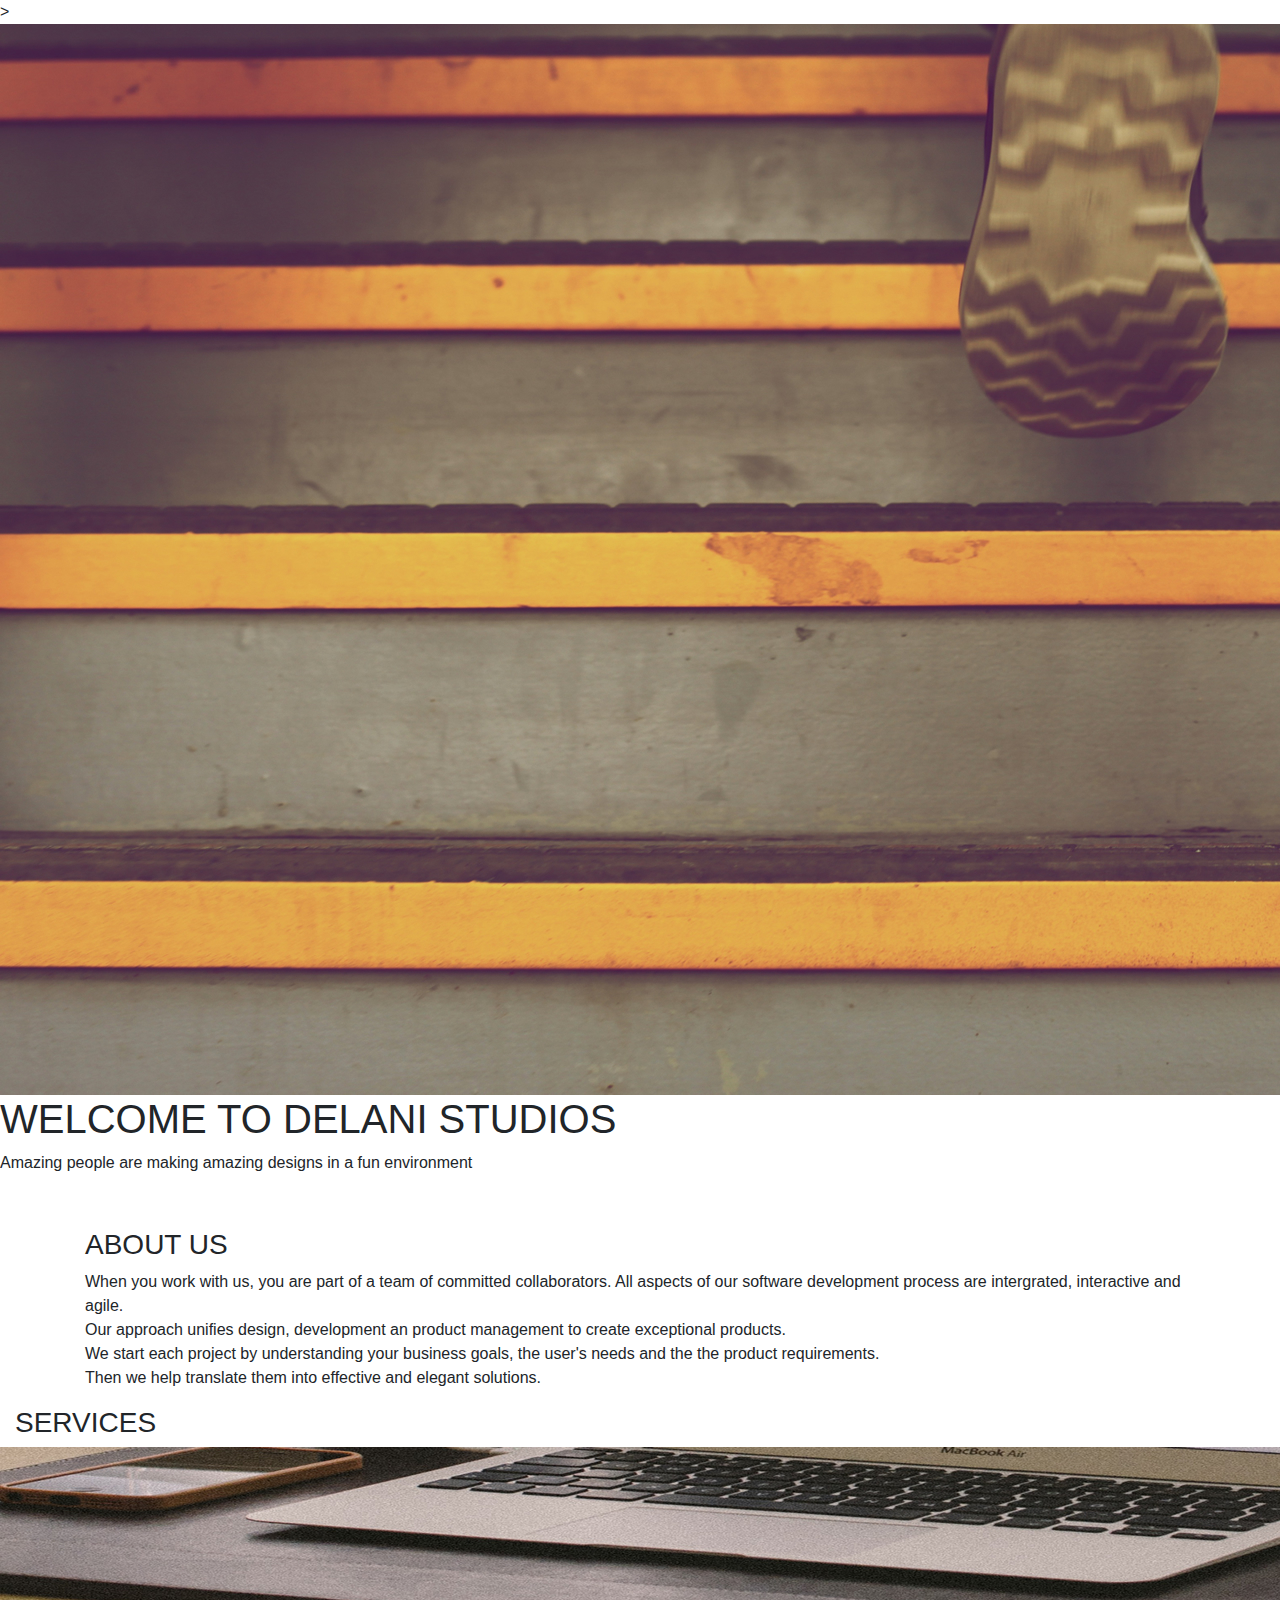
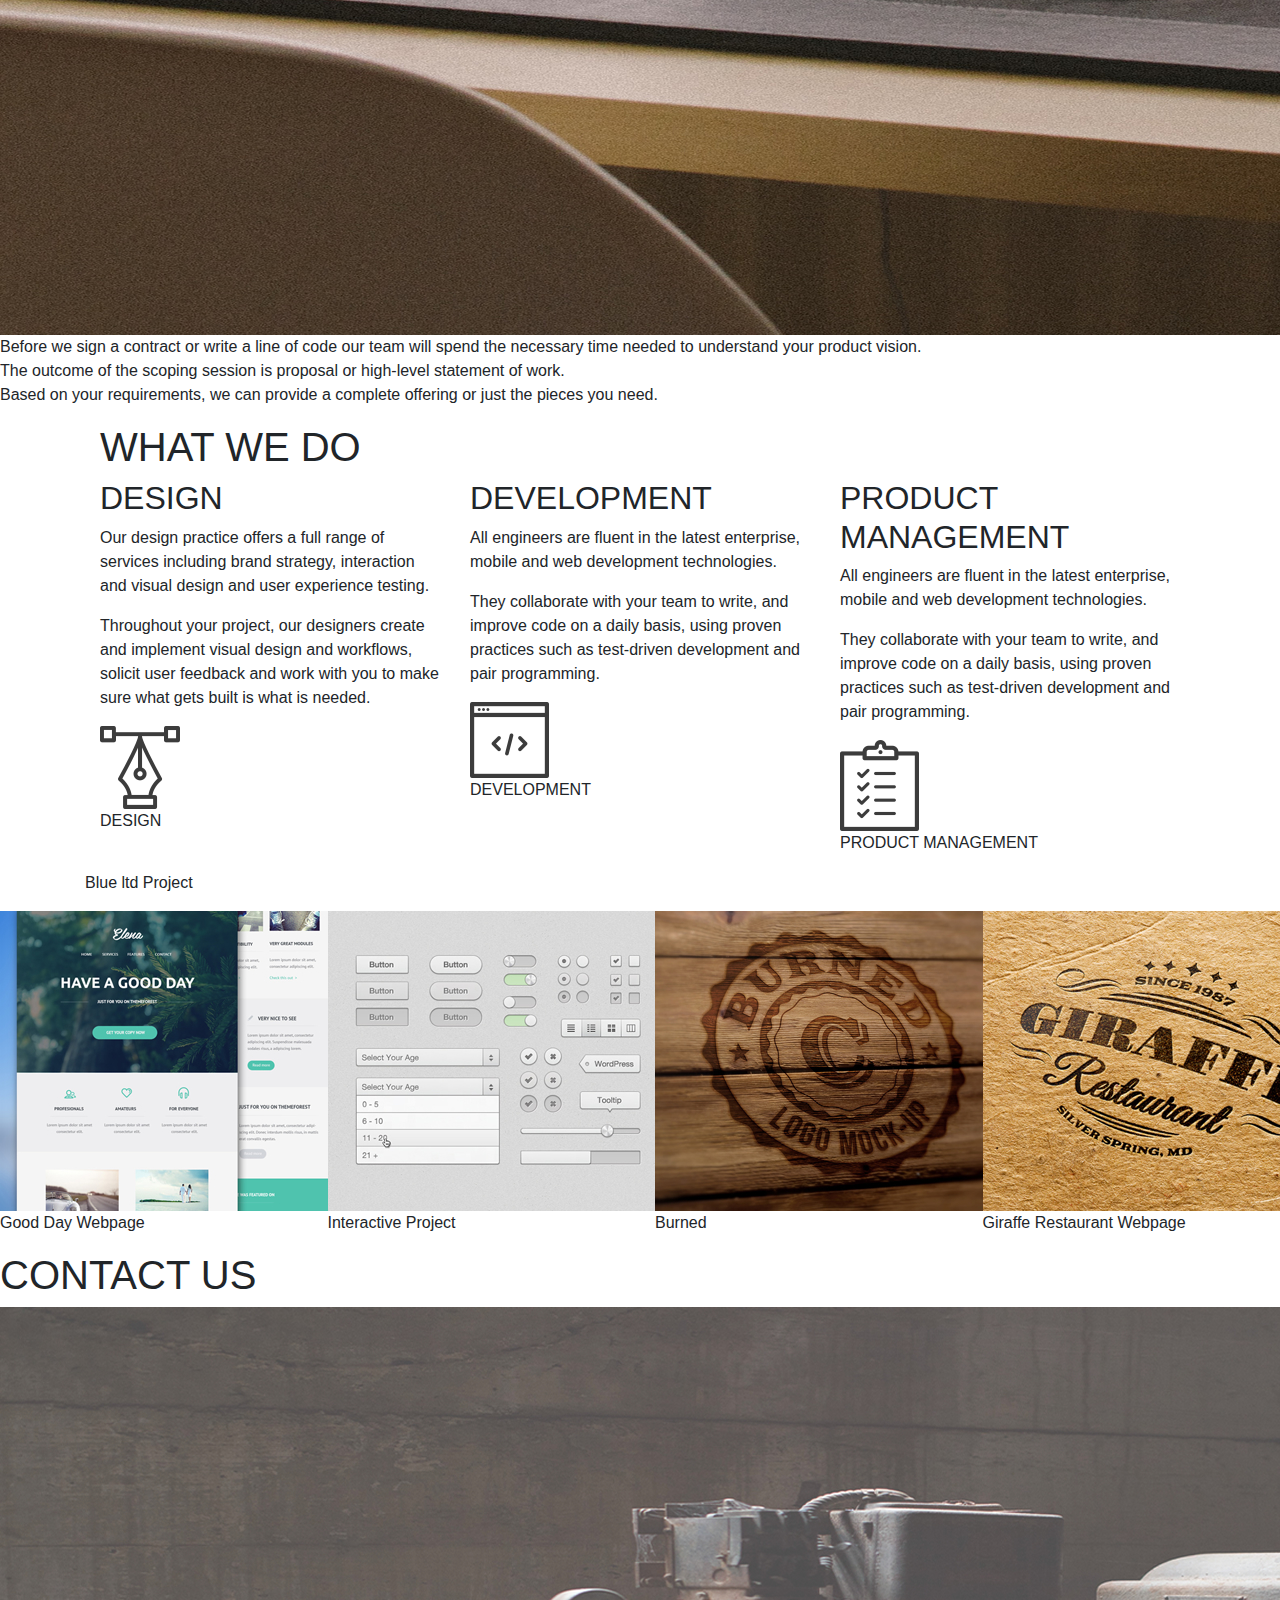
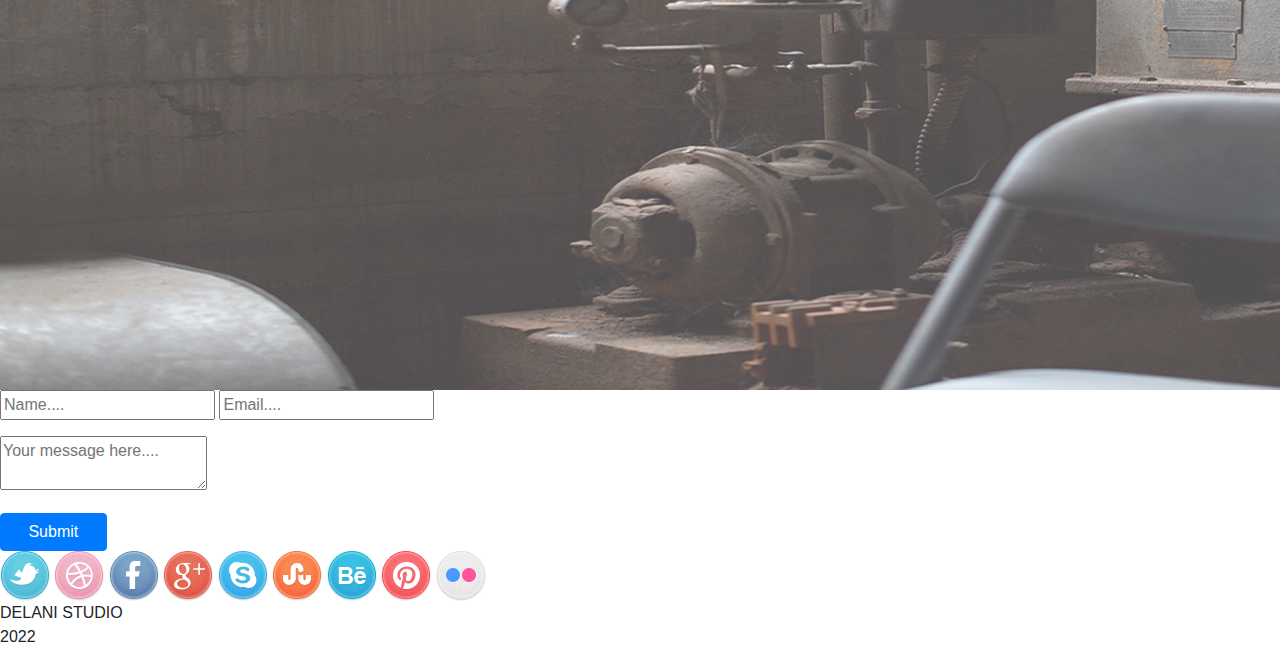
==== commit fd55c5b6: "added image" ====
--- a/index.html
+++ b/index.html
@@ -4,6 +4,9 @@
   <meta charset="UTF-8">
   <meta http-equiv="X-UA-Compatible" content="IE=edge">
   <meta name="viewport" content="width=device-width, initial-scale=1.0">
+  <link rel="preconnect" href="https://fonts.googleapis.com">
+<link rel="preconnect" href="https://fonts.gstatic.com" crossorigin>
+<link href="https://fonts.googleapis.com/css2?family=Oswald:wght@200&display=swap" rel="stylesheet">
 
   <title>Delani Studio</title>
   <link rel="stylesheet" href="https://stackpath.bootstrapcdn.com/bootstrap/4.3.1/css/bootstrap.min.css" integrity="sha384-ggOyR0iXCbMQv3Xipma34MD+dH/1fQ784/j6cY/iJTQUOhcWr7x9JvoRxT2MZw1T" crossorigin="anonymous">
@@ -154,6 +157,7 @@
   
     <form></form>
        <div class="form-group">
+        <img src="IMAGES/backgrounds/c_image.jpg" alt="">
          <input type="text" name="FNAME" placeholder = "Name...." id="name" value="">
          <input type="email"  name="EMAIL" placeholder = "Email...." autocapitalize="off" autocorrect="off" id="email"  value="">
        </div>
